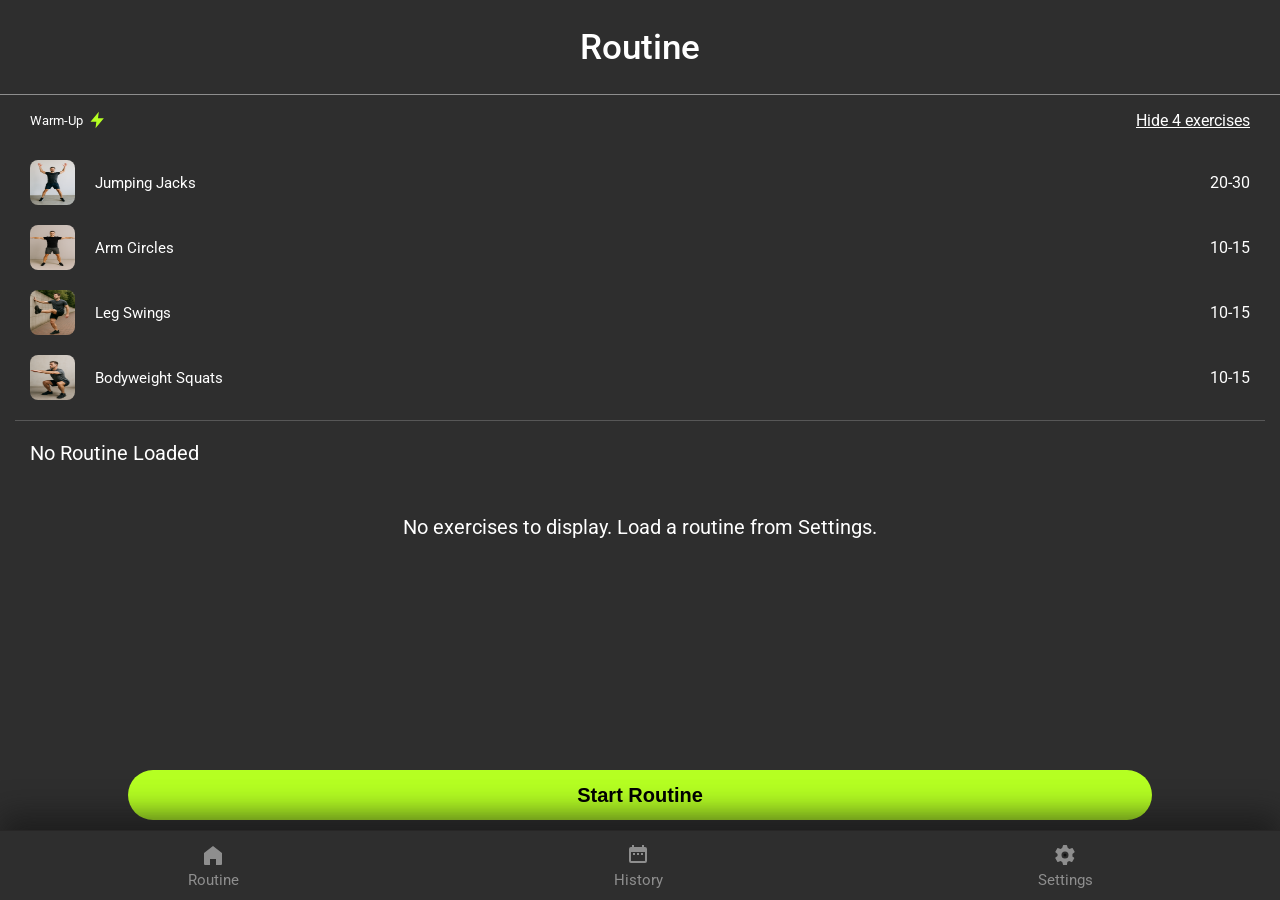
==== index.html @ c3a7a8b1 "feat: render loaded routine on main page" ====
<!DOCTYPE html>
<html lang="en">
<head>
  <meta charset="UTF-8">
  <meta name="viewport" content="width=device-width, initial-scale=1.0">
  <link href="https://fonts.googleapis.com/css2?family=Roboto:wght@400;500;700&display=swap" rel="stylesheet">
  <link rel="stylesheet" href="./assets/styles/index.css">
  <link rel="stylesheet" href="./assets/styles/general.css">
  <title>Fitness Tracker</title>
</head>
<body class="layout--fixed-scroll">
<main>
  <header>
    <span class="header__label">Routine</span>
  </header>

  <div class="main__content">
    <div class="warmup">
      <div class="warmup__header">
        <span class="warmup__title">
          Warm-Up
          <svg class="warmup__icon" viewBox="0 0 24 24" xmlns="http://www.w3.org/2000/svg">
            <path d="M13 2L3 14H10L9 22L19 10H12L13 2Z"/>
          </svg>
        </span>
        <span class="warmup__toggle js-warmup-toggle">Hide 4 exercises</span>
      </div>
      <div class="exercises">
        <div class="exercises-card">
          <div class="exercises-card__info">
            <img class="exercises-card__image" src="./assets/images/exercises/jumping-jacks.png" alt="Jumping Jacks">
            <span class="exercises-card__title">Jumping Jacks</span>
          </div>
          <span class="exercises-card__details">20-30</span>
        </div>
        <div class="exercises-card">
          <div class="exercises-card__info">
            <img class="exercises-card__image" src="./assets/images/exercises/arm-circles.png" alt="Arm Circles">
            <span class="exercises-card__title">Arm Circles</span>
          </div>
          <span class="exercises-card__details">10-15</span>
        </div>
        <div class="exercises-card">
          <div class="exercises-card__info">
            <img class="exercises-card__image" src="./assets/images/exercises/leg-swings.png" alt="Leg Swings">
            <span class="exercises-card__title">Leg Swings</span>
          </div>
          <span class="exercises-card__details">10-15</span>
        </div>
        <div class="exercises-card">
          <div class="exercises-card__info">
            <img class="exercises-card__image" src="./assets/images/exercises/bodyweight-squats.png" alt="Bodyweight Squats">
            <span class="exercises-card__title">Bodyweight Squats</span>
          </div>
          <span class="exercises-card__details">10-15</span>
        </div>
      </div>
    </div>

    <div class="routine js-routine-container">
      <span class="js-routine-title"></span>
        <div class="exercises js-routine-exercises">
        </div>
    </div>
  </div>

  <button class="start-routine">Start Routine</button>

  <nav class="nav nav--routine">
    <a href="index.html" class="nav__item">
      <svg viewBox="0 0 24 24" class="nav__icon">
        <path d="M3 10L12 3l9 7v11a1 1 0 0 1-1 1h-5v-6H9v6H4a1 1 0 0 1-1-1V10z" />
      </svg>
      <span class="nav__label">Routine</span>
    </a>

    <a href="#" class="nav__item">
      <svg viewBox="0 0 24 24" class="nav__icon">
        <path d="M7 10h2v2H7v-2zm4 0h2v2h-2v-2zm4 0h2v2h-2v-2zM5 20a2 2 0 0 1-2-2V6a2 2 0 0 1 2-2h1V2h2v2h8V2h2v2h1a2 2 0 0 1 2 2v12a2 2 0 0 1-2 2H5zm14-2V9H5v9h14z"/>
      </svg>
      <span class="nav__label">History</span>
    </a>

    <a href="settings.html" class="nav__item">
      <svg viewBox="0 0 24 24" class="nav__icon">
        <path d="M19.43 12.98c.04-.32.07-.66.07-1s-.03-.68-.07-1l2.11-1.65a.5.5 0 0 0 .12-.63l-2-3.46a.5.5 0 0 0-.6-.22l-2.49 1a7.05 7.05 0 0 0-1.73-1L14 2.5a.5.5 0 0 0-.5-.5h-3a.5.5 0 0 0-.5.5L9.15 5a7.05 7.05 0 0 0-1.73 1l-2.49-1a.5.5 0 0 0-.6.22l-2 3.46a.5.5 0 0 0 .12.63l2.11 1.65c-.04.32-.07.66-.07 1s.03.68.07 1l-2.11 1.65a.5.5 0 0 0-.12.63l2 3.46c.14.24.43.33.68.22l2.49-1c.53.42 1.1.77 1.73 1L10 21.5a.5.5 0 0 0 .5.5h3a.5.5 0 0 0 .5-.5l.35-2.53a7.05 7.05 0 0 0 1.73-1l2.49 1c.25.11.54.02.68-.22l2-3.46a.5.5 0 0 0-.12-.63l-2.11-1.65zM12 15.5a3.5 3.5 0 1 1 0-7 3.5 3.5 0 0 1 0 7z"/>
        <circle cx="12" cy="12" r="1.5" fill="#111"/>
      </svg>
      <span class="nav__label">Settings</span>
    </a>
  </nav>
  <script type="module" src="/assets/scripts/index.js"></script>
</main>
</body>
</html>
---- assets/styles/index.css ----
header {
  display: flex;
  justify-content: center;
  align-items: center;
  background-color: #2A2A2A;
  border-bottom: 1px solid #8e8e8e;
  padding: 12px 0;
  width: 100%;
  height: 70px;
  position: fixed;
  top: 0;
  z-index: 1000;
}
.header__label {
  font-size: 35px;
  font-weight: 500;
  color: #FFFFFF;
}

.main__content {
  position: fixed;
  top: 70px;
  bottom: 110px;
  right: 0;
  left: 0;
  overflow-y: auto;
  padding: 20px 15px;

  -webkit-overflow-scrolling: touch;
  scroll-behavior: smooth;
}

.warmup {
  padding: 20px 15px;
  border-bottom: 1px solid #8e8e8e6d;
}
.warmup__header {
  display: flex;
  justify-content: space-between;
  align-items: center;
  color: #FFFFFF;
}
.warmup__title {
  display: flex;
  justify-content: center;
  align-items: center;
  gap: 5px;
  font-size: 13px;
}
.warmup__icon {
  width: 20px;
  height: 20px;
  fill: #b5ff22;
  vertical-align: middle;
}
.warmup__toggle {
  text-decoration: underline;
  font-size: 16px;
}


.routine {
  padding: 20px 15px;
  color: white;
  font-size: 20px;
}

.routine span {
  margin-left: auto;
  margin-right: auto;
}

.start-routine {
  position: fixed;
  bottom: 80px;
  left: 50%;
  transform: translateX(-50%);
  background-color: #b5ff22;
  border: none;
  border-radius: 30px;
  white-space: nowrap;
  height: 50px;
  width: 80%;
  font-weight: 700;
  font-size: 20px;
  z-index: 1002;
}

.nav--routine {
  box-shadow: 0 -15px 30px rgba(21, 21, 21, 0.638);
}
---- assets/styles/general.css ----
*{
  margin: 0;
  padding: 0;
}

body {
  font-family: 'Roboto', sans-serif;
  background-color: #2e2e2e;
  margin: 0;
}

body.layout--padded {
  padding-top: 96px;
}

header {
  display: flex;
  justify-content: center;
  align-items: center;
  background-color: #2e2e2e;
  border-bottom: 1px solid #8e8e8e;
  padding: 12px 0;
  width: 100%;
  height: 70px;
  position: fixed;
  top: 0;
  z-index: 1000;
}

.nav {
  display: flex;
  justify-content: space-around;
  align-items: center;
  border-top: 1px solid #272626;;
  background-color: #2e2e2e;
  padding: 12px 0;
  width: 100%;
  position: fixed;
  bottom: -1px;
  z-index: 9999;
}
.nav__item {
  display: flex;
  flex-direction: column;
  align-items: center;
  text-decoration: none;
  color: #8e8e8e;
  font-size: 12px;
}
.nav__item:active {
  color: #FFFFFF;
}
.nav__icon {
  width: 24px;
  height: 24px;
  margin-bottom: 4px;
  fill: currentColor;
}
.nav__label {
  display: block;
  font-size: 15px;
}

.exercises {
  display: flex;
  flex-direction: column;
  gap: 20px;
  padding-top: 30px;
}
.exercises__list--hide {
  display: none;
}
.exercises-card {
  display: flex;
  justify-content: space-between;
  align-items: center;
}
.exercises-card__info {
  display: flex;
  justify-content: center;
  align-items: center;
  gap: 20px;
}
.exercises-card__image {
  width: 45px;
  height: 45px;
  border-radius: 8px;
}
.exercises-card__title {
  font-size: 15px;
  color: #FFFFFF;
}
.exercises-card__details {
  font-size: 16px;
  color: white;
}
.exercises-card__image--routine {
  margin: 0 20px 0 10px;
}
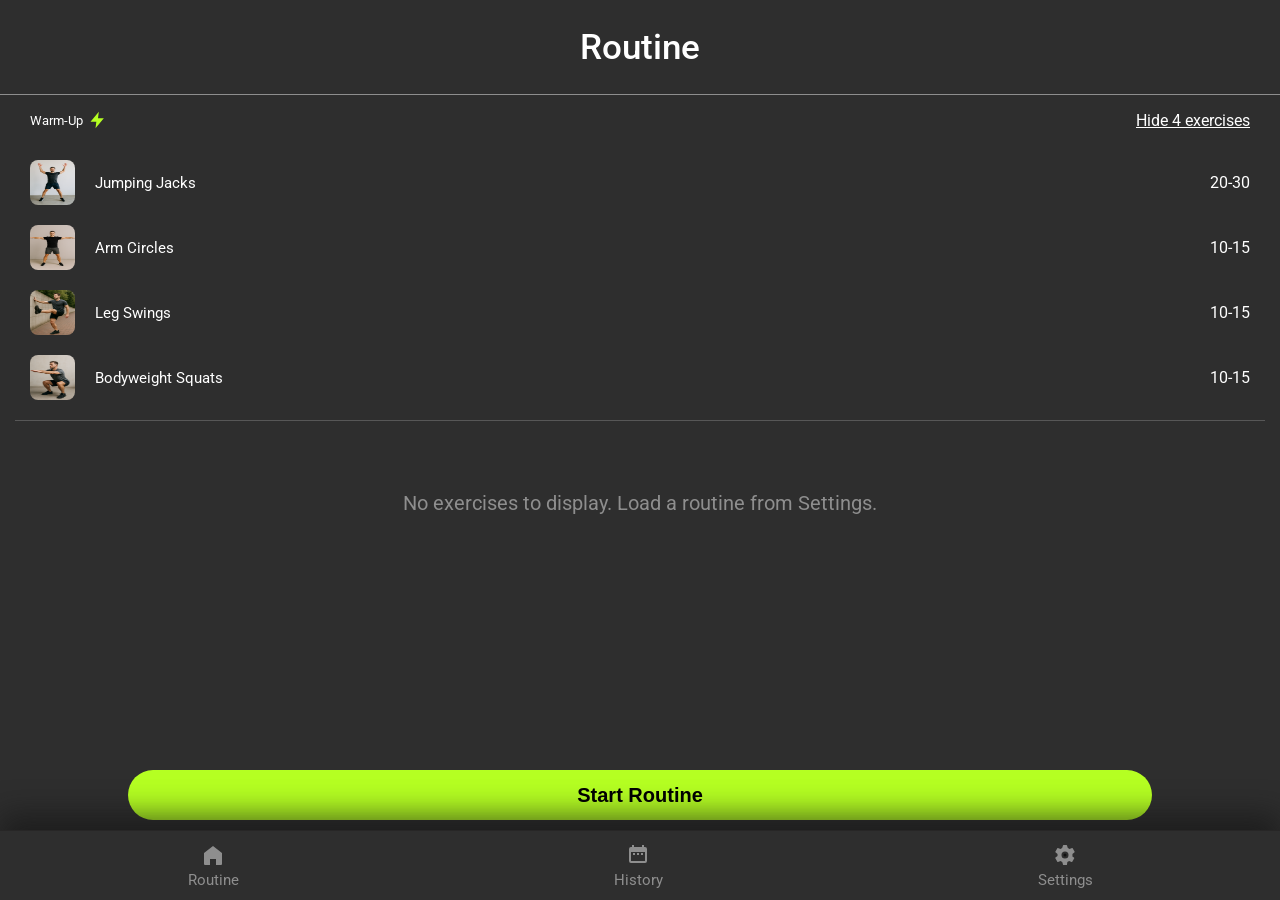
==== commit f8421078: "feat: add warmup toggle collapse/expand functionality" ====
--- a/index.html
+++ b/index.html
@@ -25,7 +25,7 @@
         </span>
         <span class="warmup__toggle js-warmup-toggle">Hide 4 exercises</span>
       </div>
-      <div class="exercises">
+      <div class="exercises js-warmup-exercises">
         <div class="exercises-card">
           <div class="exercises-card__info">
             <img class="exercises-card__image" src="./assets/images/exercises/jumping-jacks.png" alt="Jumping Jacks">
--- a/assets/styles/index.css
+++ b/assets/styles/index.css
@@ -88,4 +88,24 @@
 
 .nav--routine {
   box-shadow: 0 -15px 30px rgba(21, 21, 21, 0.638);
-}+}
+
+.routine__empty-message {
+  display: flex;
+  justify-content: center;
+  align-items: center;
+  margin: 20px 0;
+  text-align: center;
+  color: #8e8e8e;
+}
+
+
+/* warmup exercises */
+.js-warmup-exercises.is-hidden {
+  display: none;
+}
+
+.warmup__toggle {
+  cursor: pointer;
+  user-select: none;
+}
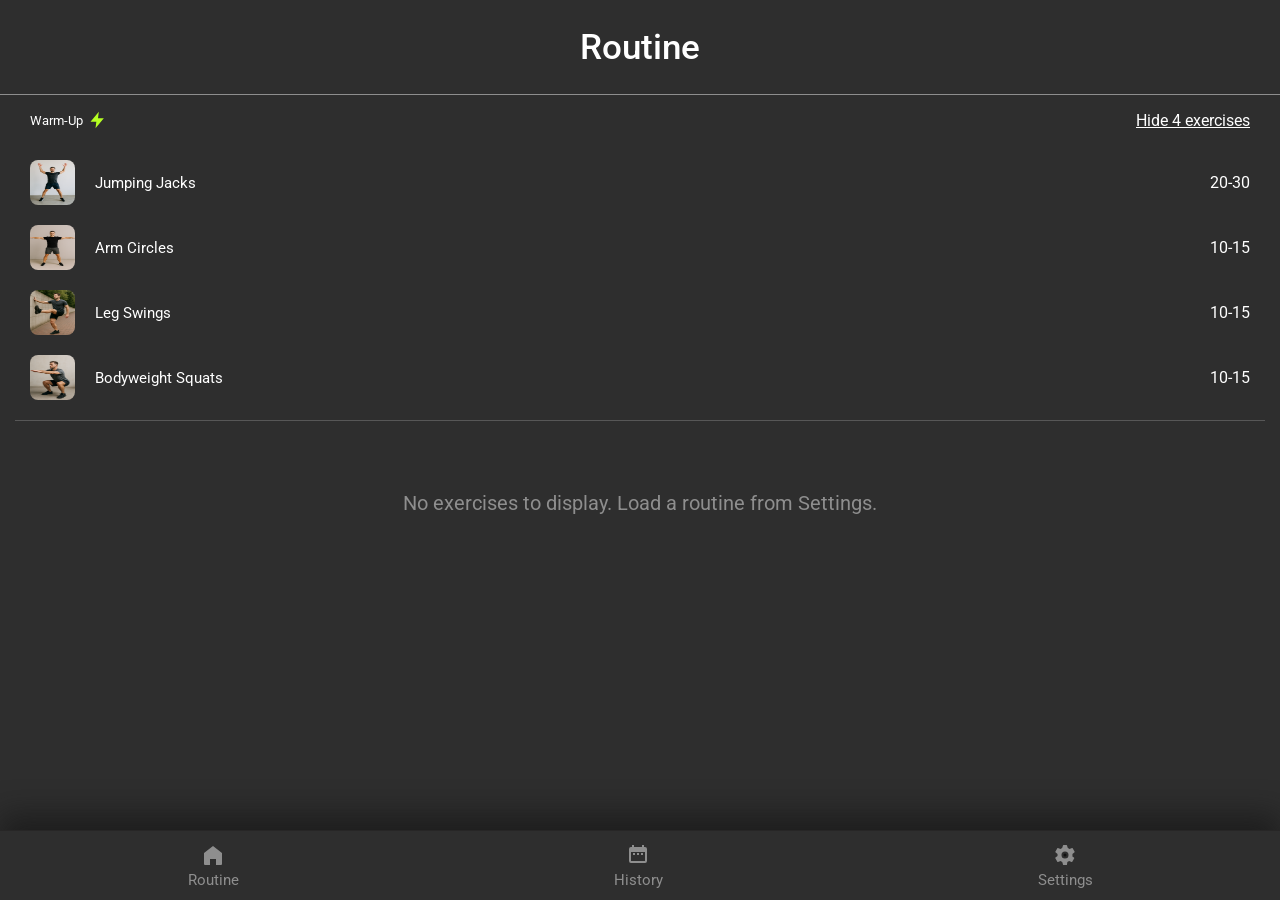
==== commit cfdd8773: "fix: start routine button display none" ====
--- a/index.html
+++ b/index.html
@@ -64,7 +64,110 @@
     </div>
   </div>
 
-  <button class="start-routine">Start Routine</button>
+  <!-- routine -->
+  <div class="js-workout-overlay workout-overlay">
+    <div class="workout__container" style="position: relative;"> 
+
+      <div class="workout__header">
+        <button class="js-workout-close workout__close" aria-label="Close workout">
+          <svg viewBox="0 0 24 24" width="24" height="24" fill="none" stroke="currentColor" stroke-width="2">
+            <line x1="6" y1="6" x2="18" y2="18"/>
+            <line x1="18" y1="6" x2="6" y2="18"/>
+          </svg>
+        </button>
+        <span class="js-workout-phase workout__phase">Warm Up</span>
+        <span class="js-workout-progress workout__progress">1/12</span>
+      </div>
+
+      <div class="js-workout-timer-container workout__timer">
+        <svg class="workout__timer-circle" viewBox="0 0 120 120">
+          <circle class="workout__timer-bg" cx="60" cy="60" r="54" fill="none" stroke="#3a3a3a" stroke-width="6"/>
+          <circle class="js-workout-timer-circle workout__timer-fg" cx="60" cy="60" r="54" fill="none" stroke="#b5ff22" stroke-width="6" 
+            stroke-dasharray="339.292" stroke-dashoffset="0"
+            transform="rotate(-90 60 60)"/>
+        </svg>
+        <span class="js-workout-timer workout__timer-number">30</span>
+      </div>
+
+      <div class="workout__exercise js-workout-exercise">
+        <img class="js-workout-exercise-image workout__exercise-image" src="" alt="">
+        <span class="js-workout-exercise-name workout__exercise-name">Jumping Jacks</span>
+        <div class="workout__exercise-details">
+          <span class="js-workout-exercise-details workout__exercise-details-text">3 × 12 reps</span>
+        </div>
+      </div>
+
+      <div class="workout__controls">
+        <button class="js-workout-pause workout__btn workout__btn--pause">
+          <svg viewBox="0 0 24 24" width="24" height="24" fill="currentColor">
+            <rect x="6" y="4" width="4" height="16"/>
+            <rect x="14" y="4" width="4" height="16"/>
+          </svg>
+          Pause
+        </button>
+        <button class="js-workout-skip workout__btn workout__btn--skip" style="display:none;">
+          Skip 
+        </button>
+        <button class="js-workout-next workout__btn workout__btn--next is-disabled">
+          Next 5s
+        </button>
+      </div>
+
+      <div class="js-workout-progress-bar workout__progress-bar">
+        <div class="js-workout-progress-bar-fill workout__progress-bar-fill"></div>
+      </div>
+
+      <div class="js-workout-routine-phase workout__routine-phase" style="display:none;">
+
+        <div class="workout__rest-controls">
+          <span class="workout__rest-label">Rest</span>
+          <div class="workout__rest-timer">
+            <button class="js-rest-decrease workout__rest-btn">-15</button>
+            <span class="js-workout-rest-time workout__rest-time">1:00</span>
+            <button class="js-rest-increase workout__rest-btn">+15</button>
+          </div>
+        </div>
+
+        <div class="workout__set-info">
+          <span class="js-workout-set-info workout__set-info-text">Set 1 of 3</span>
+        </div>
+
+        <div class="workout__reps-container">
+          <span class="workout__reps-label">Reps</span>
+          <div class="workout__reps-controls">
+            <button class="js-reps-decrease workout__reps-btn">-</button>
+            <input class="js-workout-reps-input workout__reps-input" type="number" value="0" min="0">
+            <button class="js-reps-increase workout__reps-btn">+</button>
+          </div>
+          <button class="js-workout-log-set workout__btn workout__btn--log">Log Set</button>
+        </div>
+
+        <div class="workout__history">
+          <span class="workout__history-label">Last workout:</span>
+          <span class="js-workout-history workout__history-value">0/0/0</span>
+        </div>
+      </div>
+
+       <div class="js-workout-complete workout__complete workout__complete--hidden">
+        <div class="workout__complete-icon">🎉</div>
+        <div class="workout__complete-title">Workout Complete!</div>
+        <div class="workout__complete-stats">
+          <div class="workout__complete-stat">
+            <span class="workout__complete-stat-value js-complete-exercises">0</span>
+            <span class="workout__complete-stat-label">Exercises</span>
+          </div>
+          <div class="workout__complete-stat">
+            <span class="workout__complete-stat-value js-complete-time">0m 0s</span>
+            <span class="workout__complete-stat-label">Total Time</span>
+          </div>
+        </div>
+        <button class="js-workout-complete-btn workout__complete-btn">Done</button>
+      </div>
+
+    </div>
+  </div>
+
+  <button class="js-start-routine start-routine">Start Routine</button>
 
   <nav class="nav nav--routine">
     <a href="index.html" class="nav__item">
@@ -74,7 +177,7 @@
       <span class="nav__label">Routine</span>
     </a>
 
-    <a href="#" class="nav__item">
+    <a href="history.html" class="nav__item">
       <svg viewBox="0 0 24 24" class="nav__icon">
         <path d="M7 10h2v2H7v-2zm4 0h2v2h-2v-2zm4 0h2v2h-2v-2zM5 20a2 2 0 0 1-2-2V6a2 2 0 0 1 2-2h1V2h2v2h8V2h2v2h1a2 2 0 0 1 2 2v12a2 2 0 0 1-2 2H5zm14-2V9H5v9h14z"/>
       </svg>
--- a/assets/styles/index.css
+++ b/assets/styles/index.css
@@ -85,7 +85,9 @@
   font-size: 20px;
   z-index: 1002;
 }
-
+.is-hidden {
+  display: none;
+}
 .nav--routine {
   box-shadow: 0 -15px 30px rgba(21, 21, 21, 0.638);
 }
@@ -109,3 +111,429 @@
   cursor: pointer;
   user-select: none;
 }
+
+/* workout overlay */
+.workout-overlay {
+  position: fixed;
+  top: 0;
+  left: 0;
+  right: 0;
+  bottom: 0;
+  background: #1a1a1a;
+  z-index: 99999;
+  display: none;
+  align-items: center;
+  justify-content: center;
+  animation: workoutFadeIn 0.3s ease;
+}
+.workout-overlay.is-active {
+  display: flex;
+}
+@keyframes workoutFadeIn {
+  from { opacity: 0; }
+  to { opacity: 1; }
+}
+.workout__container {
+  width: 100%;
+  max-width: 400px;
+  height: 100%;
+  padding: 20px;
+  display: flex;
+  flex-direction: column;
+  align-items: center;
+  justify-content: space-between;
+  box-sizing: border-box;
+}
+
+/* workout header */
+.workout__header {
+  display: flex;
+  justify-content: space-between;
+  align-items: center;
+  width: 100%;
+  padding: 10px 0;
+  color: #8e8e8e;
+}
+.workout__close {
+  background: none;
+  border: none;
+  color: #8e8e8e;
+  cursor: pointer;
+  padding: 8px;
+  transition: color 0.2s ease;
+}
+.workout__close:active {
+  color: #ffffff;
+}
+.workout__phase {
+  font-size: 16px;
+  font-weight: 500;
+  color: #b5ff22;
+  letter-spacing: 1px;
+  text-transform: uppercase;
+}
+.workout__progress {
+  font-size: 14px;
+  color: #8e8e8e;
+}
+
+/* workout timer */
+.workout__timer {
+  position: relative;
+  width: 200px;
+  height: 200px;
+  display: flex;
+  align-items: center;
+  justify-content: center;
+  margin: 20px 0;
+}
+.workout__timer-circle {
+  width: 100%;
+  height: 100%;
+  transform: rotate(-90deg);
+}
+.workout__timer-bg {
+  stroke: #3a3a3a;
+}
+.workout__timer-fg {
+  stroke: #b5ff22;
+  transition: stroke-dashoffset 0.3s ease;
+  stroke-linecap: round;
+}
+.workout__timer-number {
+  position: absolute;
+  font-size: 64px;
+  font-weight: 700;
+  color: #ffffff;
+}
+
+
+/* workout exercise card */
+.workout__exercise {
+  display: flex;
+  flex-direction: column;
+  align-items: center;
+  gap: 12px;
+  width: 100%;
+  padding: 20px 0;
+}
+.workout__exercise-image {
+  width: 80px;
+  height: 80px;
+  border-radius: 50%;
+  object-fit: cover;
+  border: 2px solid #b5ff22;
+}
+.workout__exercise-name {
+  font-size: 28px;
+  font-weight: 600;
+  color: #ffffff;
+  text-align: center;
+  line-height: 1.2;
+}
+.workout__exercise-details-text {
+  font-size: 16px;
+  color: #8e8e8e;
+}
+
+/* workout controls (warm-up) */
+.workout__controls {
+  display: flex;
+  gap: 12px;
+  width: 100%;
+  padding: 10px 0;
+}
+.workout__btn {
+  flex: 1;
+  padding: 16px;
+  border: none;
+  border-radius: 12px;
+  font-size: 16px;
+  font-weight: 600;
+  display: flex;
+  align-items: center;
+  justify-content: center;
+  gap: 8px;
+  cursor: pointer;
+  transition: transform 0.1s ease, opacity 0.2s ease, background 0.2s ease;
+}
+.workout__btn:active {
+  transform: scale(0.96);
+}
+.workout__btn--pause {
+  background: #3a3a3a;
+  color: #ffffff;
+}
+.workout__btn--pause.is-paused {
+  background: #b5ff22;
+  color: #1a1a1a;
+}
+.workout__btn--skip {
+  background: #3a3a3a;
+  color: #ffffff;
+  flex: 0.5;
+}
+.workout__btn--skip:active {
+  background: #4a4a4a;
+}
+.workout__btn--next {
+  background: #b5ff22;
+  color: #1a1a1a;
+}
+.workout__btn--next.is-disabled {
+  opacity: 0.3;
+  pointer-events: none;
+}
+
+/* progress bar */
+.workout__progress-bar {
+  width: 100%;
+  height: 4px;
+  background: #3a3a3a;
+  border-radius: 2px;
+  overflow: hidden;
+  margin-top: 10px;
+}
+.workout__progress-bar-fill {
+  height: 100%;
+  background: #b5ff22;
+  border-radius: 2px;
+  transition: width 0.3s ease;
+  width: 0%;
+}
+
+/* routine phase */
+.workout__routine-phase {
+  width: 100%;
+  display: flex;
+  flex-direction: column;
+  align-items: center;
+  gap: 16px;
+  padding: 10px 0;
+}
+
+/* rest timer controls */
+.workout__rest-controls {
+  display: flex;
+  align-items: center;
+  gap: 16px;
+  width: 100%;
+  padding: 12px;
+  background: #2a2a2a;
+  border-radius: 12px;
+}
+.workout__rest-label {
+  font-size: 16px;
+  font-weight: 500;
+  color: #8e8e8e;
+}
+.workout__rest-timer {
+  display: flex;
+  align-items: center;
+  gap: 12px;
+  margin-left: auto;
+}
+.workout__rest-btn {
+  background: #3a3a3a;
+  color: #ffffff;
+  border: none;
+  border-radius: 8px;
+  padding: 6px 12px;
+  font-size: 14px;
+  font-weight: 600;
+  cursor: pointer;
+  transition: background 0.2s ease, transform 0.1s ease;
+}
+.workout__rest-btn:active {
+  transform: scale(0.95);
+  background: #4a4a4a;
+}
+.workout__rest-time {
+  font-size: 24px;
+  font-weight: 700;
+  color: #b5ff22;
+  min-width: 60px;
+  text-align: center;
+  font-variant-numeric: tabular-nums;
+}
+
+
+/* set info */
+.workout__set-info {
+  width: 100%;
+  text-align: center;
+}
+.workout__set-info-text {
+  font-size: 18px;
+  color: #ffffff;
+  font-weight: 500;
+}
+
+
+/* reps input */
+.workout__reps-container {
+  display: flex;
+  align-items: center;
+  gap: 12px;
+  width: 100%;
+  padding: 12px;
+  background: #2a2a2a;
+  border-radius: 12px;
+}
+.workout__reps-label {
+  font-size: 16px;
+  font-weight: 500;
+  color: #8e8e8e;
+}
+.workout__reps-controls {
+  display: flex;
+  align-items: center;
+  gap: 8px;
+  margin-left: auto;
+}
+.workout__reps-btn {
+  width: 36px;
+  height: 36px;
+  border: 1px solid #8e8e8e;
+  border-radius: 50%;
+  background: transparent;
+  color: #ffffff;
+  font-size: 20px;
+  font-weight: 600;
+  cursor: pointer;
+  transition: background 0.2s ease, transform 0.1s ease;
+}
+.workout__reps-btn:active {
+  transform: scale(0.92);
+  background: #3a3a3a;
+}
+.workout__reps-input {
+  width: 60px;
+  padding: 8px;
+  border: 1px solid #8e8e8e;
+  border-radius: 8px;
+  background: #1a1a1a;
+  color: #ffffff;
+  font-size: 20px;
+  font-weight: 600;
+  text-align: center;
+}
+.workout__reps-input:focus {
+  border-color: #b5ff22;
+  outline: none;
+}
+.workout__btn--log {
+  background: #b5ff22;
+  color: #1a1a1a;
+  flex: 0.7;
+  padding: 12px 16px;
+}
+.workout__btn--log:active {
+  transform: scale(0.96);
+}
+
+/* history display */
+.workout__history {
+  display: flex;
+  align-items: center;
+  gap: 8px;
+  padding: 8px 0;
+}
+.workout__history-label {
+  font-size: 14px;
+  color: #8e8e8e;
+}
+.workout__history-value {
+  font-size: 14px;
+  font-weight: 500;
+  color: #ffffff;
+}
+
+
+/* complete screen */
+.workout__complete {
+  display: none;
+  flex-direction: column;
+  align-items: center;
+  justify-content: center; 
+  gap: 20px;
+  padding: 40px 20px;
+  width: 100%;
+  height: 100%; 
+  position: absolute; 
+  top: 0;
+  left: 0;
+  right: 0;
+  bottom: 0;
+  background: #1a1a1a; 
+  z-index: 10;
+  box-sizing: border-box;
+}
+.workout__complete.is-active {
+  display: flex;
+}
+.workout__complete-icon {
+  font-size: 80px;
+  animation: bounceIn 0.5s ease;
+  margin-left: 24px;
+}
+@keyframes bounceIn {
+  0% { transform: scale(0); }
+  50% { transform: scale(1.2); }
+  70% { transform: scale(0.9); }
+  100% { transform: scale(1); }
+}
+
+.workout__complete-title {
+  font-size: 32px;
+  font-weight: 700;
+  color: #ffffff;
+  animation: fadeInUp 0.5s ease 0.2s both;
+}
+@keyframes fadeInUp {
+  from {
+    opacity: 0;
+    transform: translateY(20px);
+  }
+  to {
+    opacity: 1;
+    transform: translateY(0);
+  }
+}
+.workout__complete-stats {
+  display: flex;
+  gap: 40px;
+  padding: 20px;
+  animation: fadeInUp 0.5s ease 0.4s both;
+}
+.workout__complete-stat {
+  display: flex;
+  flex-direction: column;
+  align-items: center;
+  gap: 4px;
+}
+.workout__complete-stat-value {
+  font-size: 36px;
+  font-weight: 700;
+  color: #b5ff22;
+}
+.workout__complete-stat-label {
+  font-size: 14px;
+  color: #8e8e8e;
+}
+.workout__complete-btn {
+  padding: 16px 48px;
+  border: none;
+  border-radius: 12px;
+  background: #b5ff22;
+  color: #1a1a1a;
+  font-size: 18px;
+  font-weight: 700;
+  cursor: pointer;
+  transition: transform 0.1s ease;
+  animation: fadeInUp 0.5s ease 0.6s both;
+  margin-top: 20px;
+}
+.workout__complete-btn:active {
+  transform: scale(0.96);
+}
